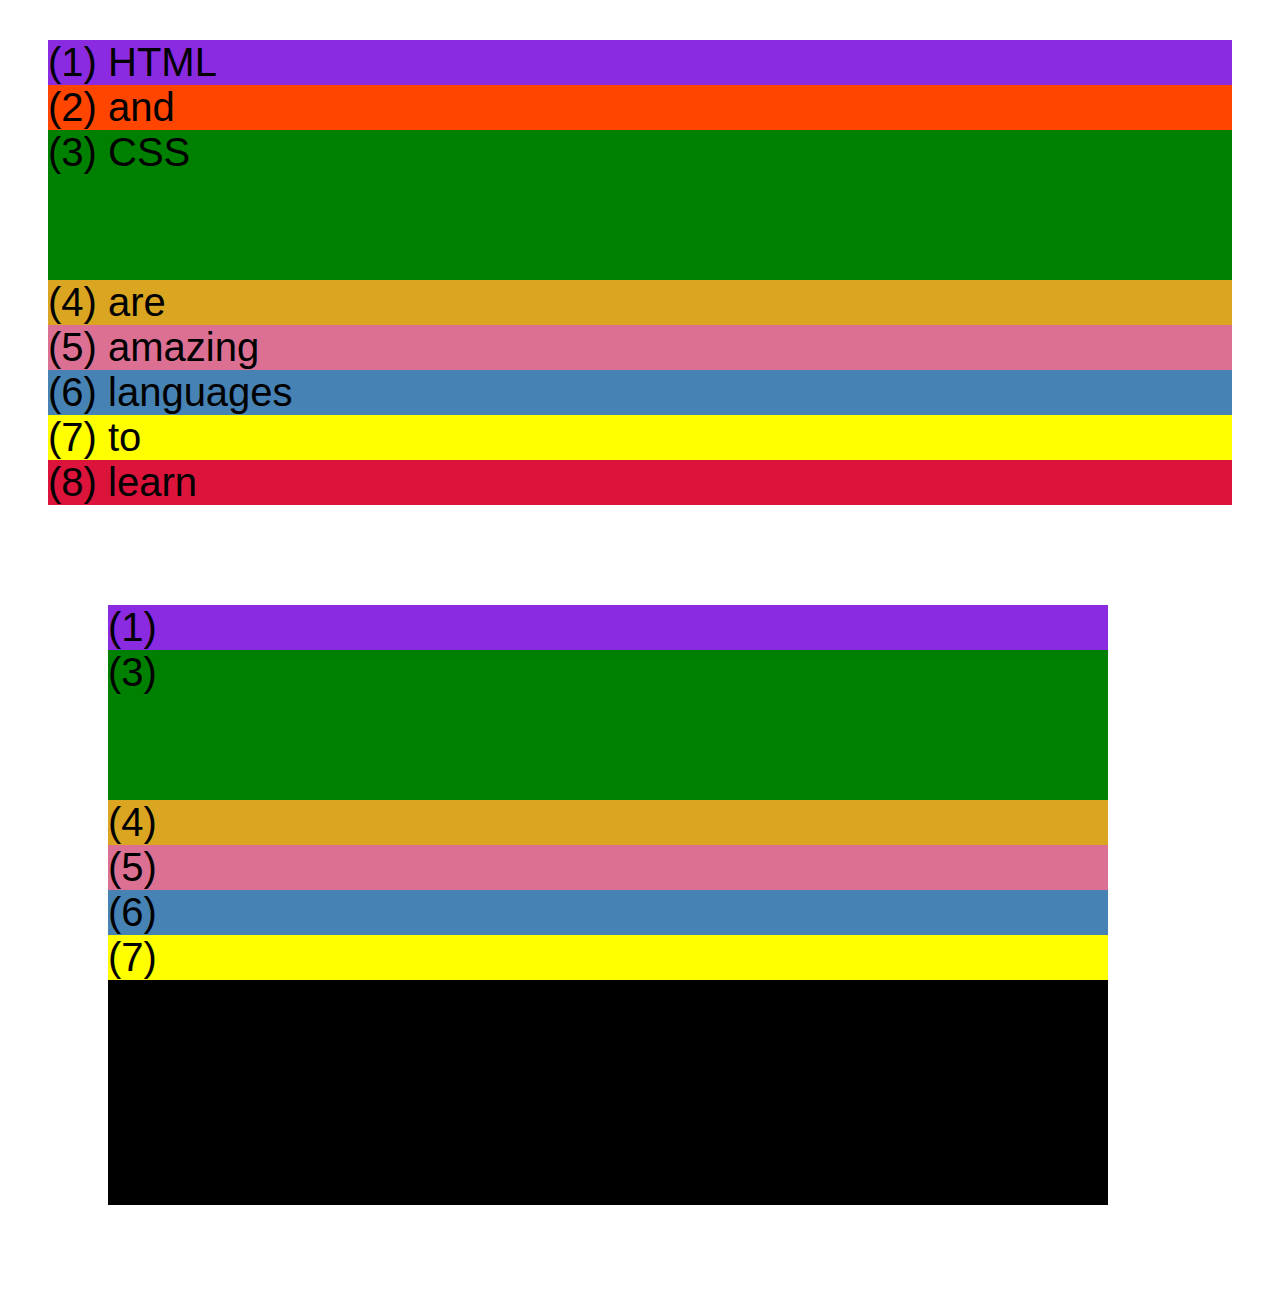
==== css-grid.html @ cad7c5b7 "commit" ====
<!DOCTYPE html>
<html lang="en">
  <head>
    <meta charset="UTF-8" />
    <meta http-equiv="X-UA-Compatible" content="IE=edge" />
    <meta name="viewport" content="width=device-width, initial-scale=1.0" />
    <title>CSS Grid</title>
    <style>
      .el--1 {
        background-color: blueviolet;
      }
      .el--2 {
        background-color: orangered;
      }
      .el--3 {
        background-color: green;
        height: 150px;
      }
      .el--4 {
        background-color: goldenrod;
      }
      .el--5 {
        background-color: palevioletred;
      }
      .el--6 {
        background-color: steelblue;
      }
      .el--7 {
        background-color: yellow;
      }
      .el--8 {
        background-color: crimson;
      }

      .container--1 {
        /* STARTER */
        font-family: sans-serif;
        background-color: #ddd;
        font-size: 40px;
        margin: 40px;

        /* CSS GRID */
      }

      .container--2 {
        /* STARTER */
        font-family: sans-serif;
        background-color: black;
        font-size: 40px;
        margin: 100px;

        width: 1000px;
        height: 600px;

        /* CSS GRID */
      }
    </style>
  </head>
  <body>
    <div class="container--1">
      <div class="el el--1">(1) HTML</div>
      <div class="el el--2">(2) and</div>
      <div class="el el--3">(3) CSS</div>
      <div class="el el--4">(4) are</div>
      <div class="el el--5">(5) amazing</div>
      <div class="el el--6">(6) languages</div>
      <div class="el el--7">(7) to</div>
      <div class="el el--8">(8) learn</div>
    </div>

    <div class="container--2">
      <div class="el el--1">(1)</div>
      <div class="el el--3">(3)</div>
      <div class="el el--4">(4)</div>
      <div class="el el--5">(5)</div>
      <div class="el el--6">(6)</div>
      <div class="el el--7">(7)</div>
    </div>
  </body>
</html>
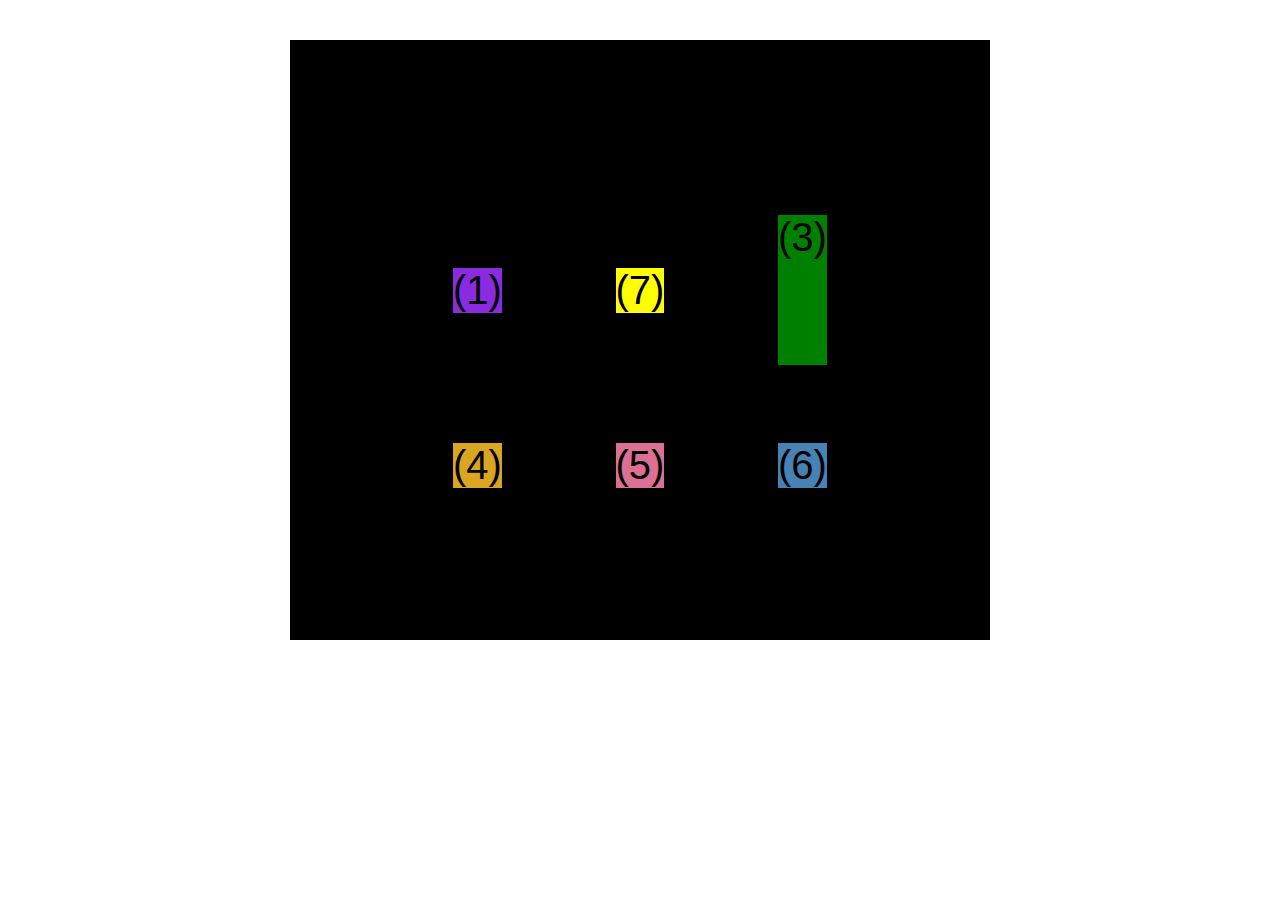
==== commit 61b61505: "commit" ====
--- a/css-grid.html
+++ b/css-grid.html
@@ -40,19 +40,52 @@
         margin: 40px;
 
         /* CSS GRID */
+        /* grid-template-columns: 1fr 1fr 1fr 1fr; */
+        /* grid-template-rows: 300px 200px; */
+        display: grid;
+        grid-template-columns: repeat(4, 1fr);
+        grid-template-rows: 1fr 1fr;
+
+        column-gap: 10px;
+        row-gap: 40px;
+        /* temporarily */
+        display: none;
       }
-
+      .el--7 {
+        grid-column: 2/3;
+        grid-row: 1/2;
+      }
+      .el--2 {
+        /* grid-column: 1/2; */
+        /* grid-column: 1 / span 2; */
+        grid-column: 1 / -1;
+        grid-row: 2/3;
+      }
       .container--2 {
         /* STARTER */
         font-family: sans-serif;
         background-color: black;
         font-size: 40px;
-        margin: 100px;
+        margin: 40px;
 
-        width: 1000px;
+        width: 700px;
         height: 600px;
 
         /* CSS GRID */
+        display: grid;
+        grid-template-columns: 125px 200px 125px;
+        grid-template-rows: 250px 100px;
+        /* alingning tracks inside container: distributing empting space*/
+        justify-content: center;
+        /* justify-content: space-between; */
+        align-content: center;
+        /* aligning items inside cells: moving items around inside the cell */
+        align-items: center;
+        /* vertically */
+        justify-items: center;
+        /* horizontally */
+        align-self: center;
+        justify-self: center;
       }
     </style>
   </head>
@@ -65,7 +98,7 @@
       <div class="el el--5">(5) amazing</div>
       <div class="el el--6">(6) languages</div>
       <div class="el el--7">(7) to</div>
-      <div class="el el--8">(8) learn</div>
+      <!-- <div class="el el--8">(8) learn</div> -->
     </div>
 
     <div class="container--2">
